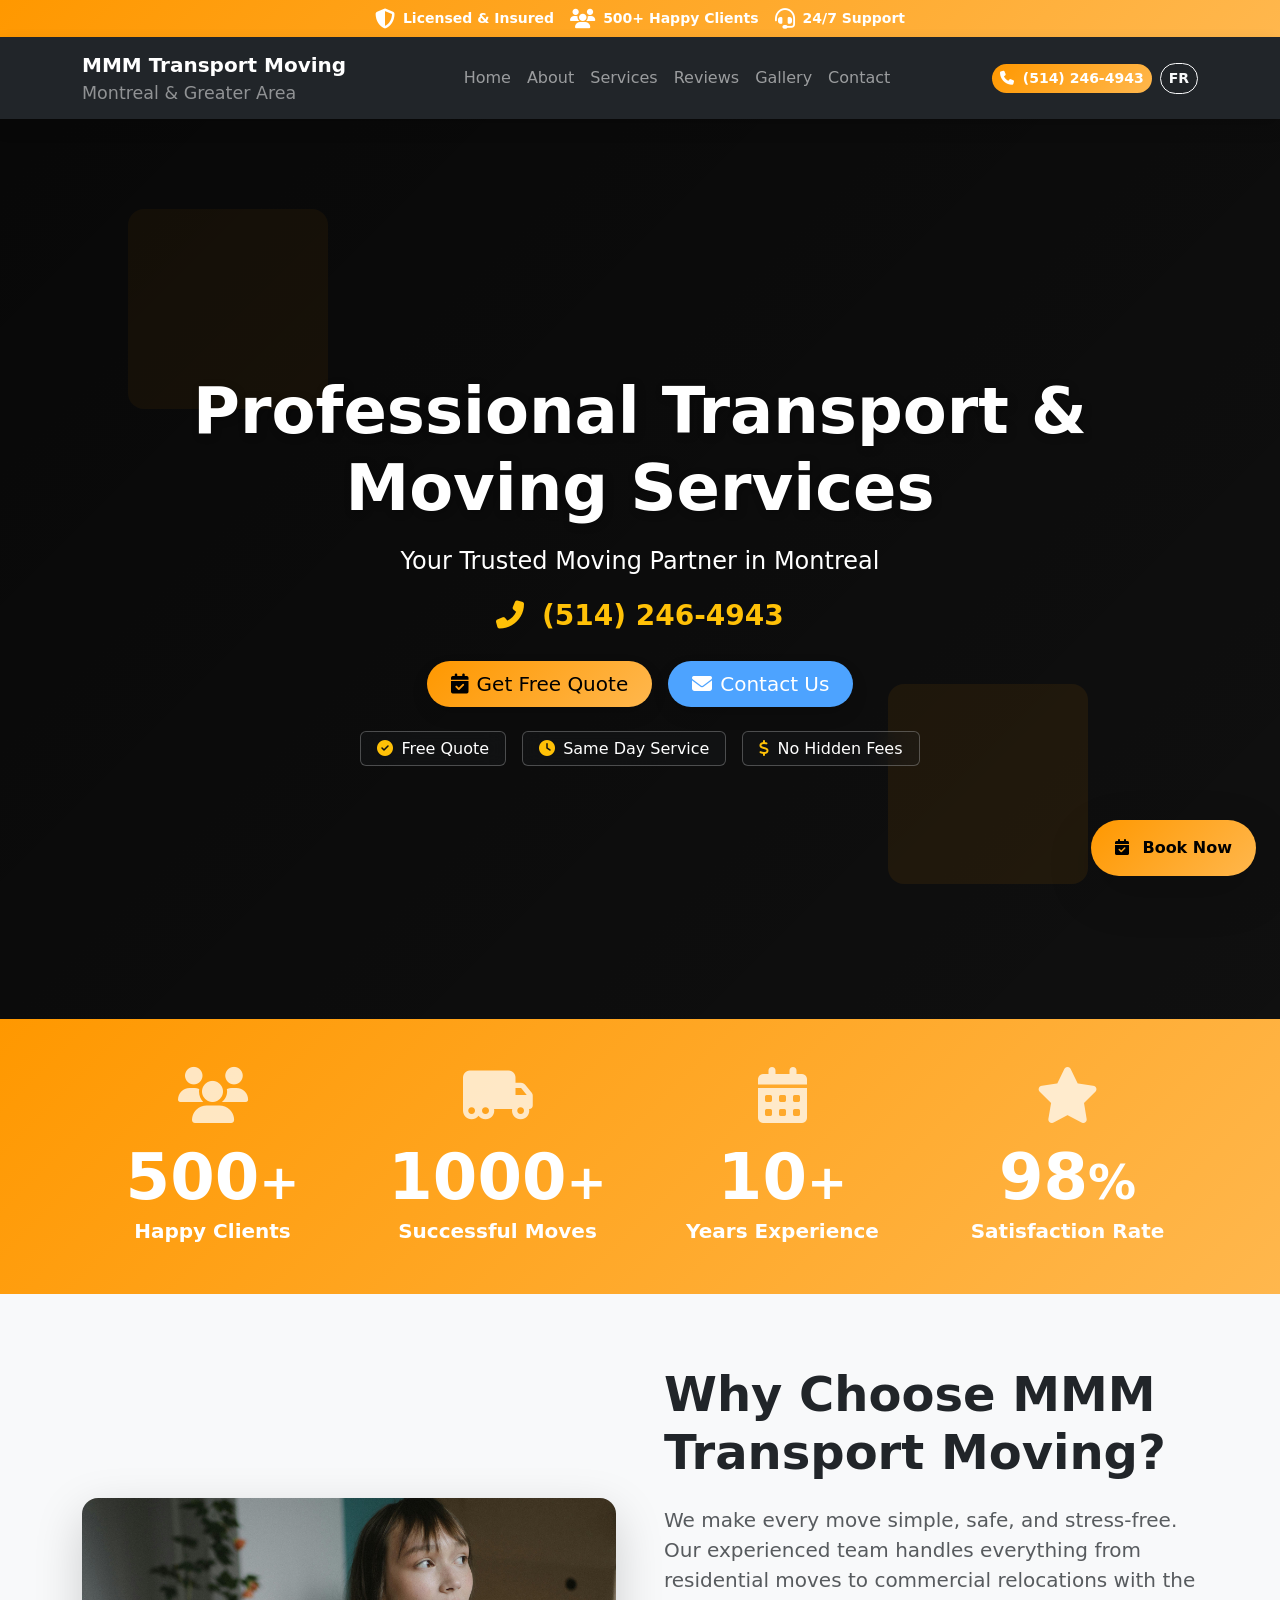
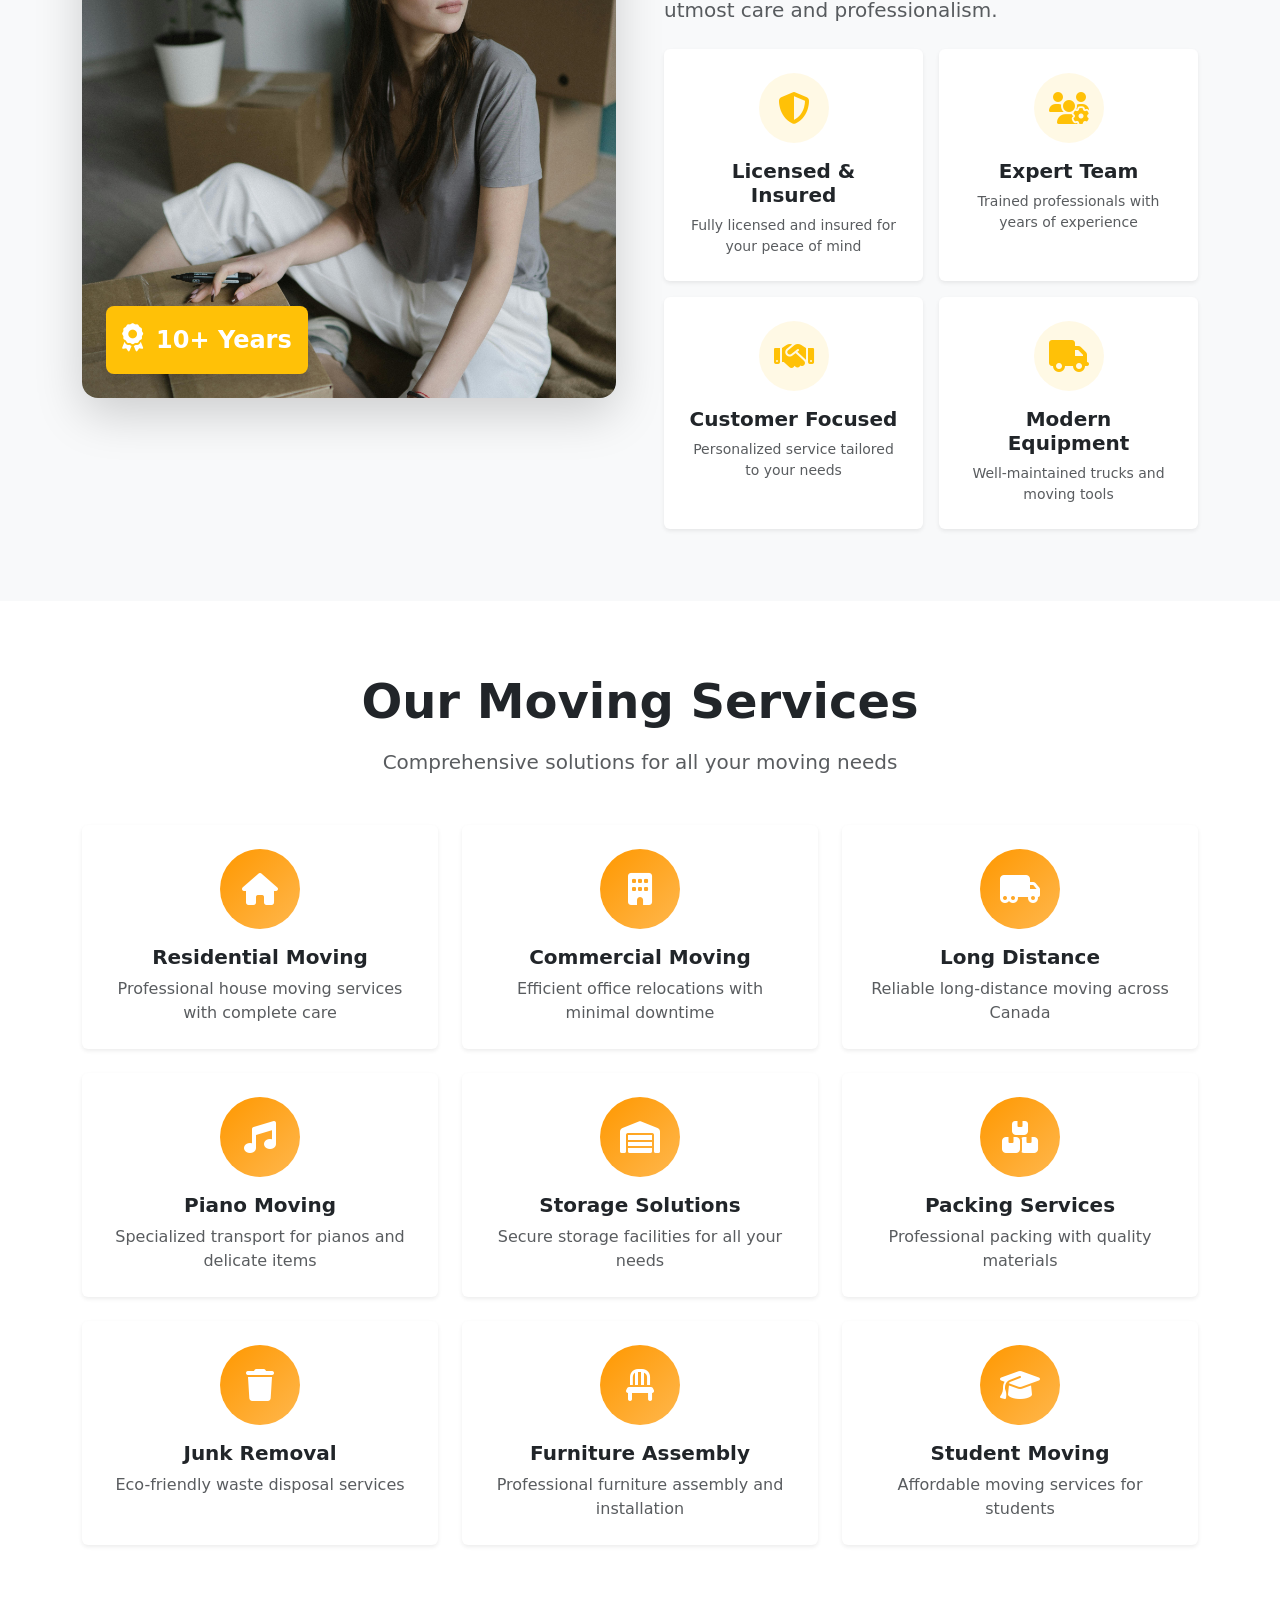
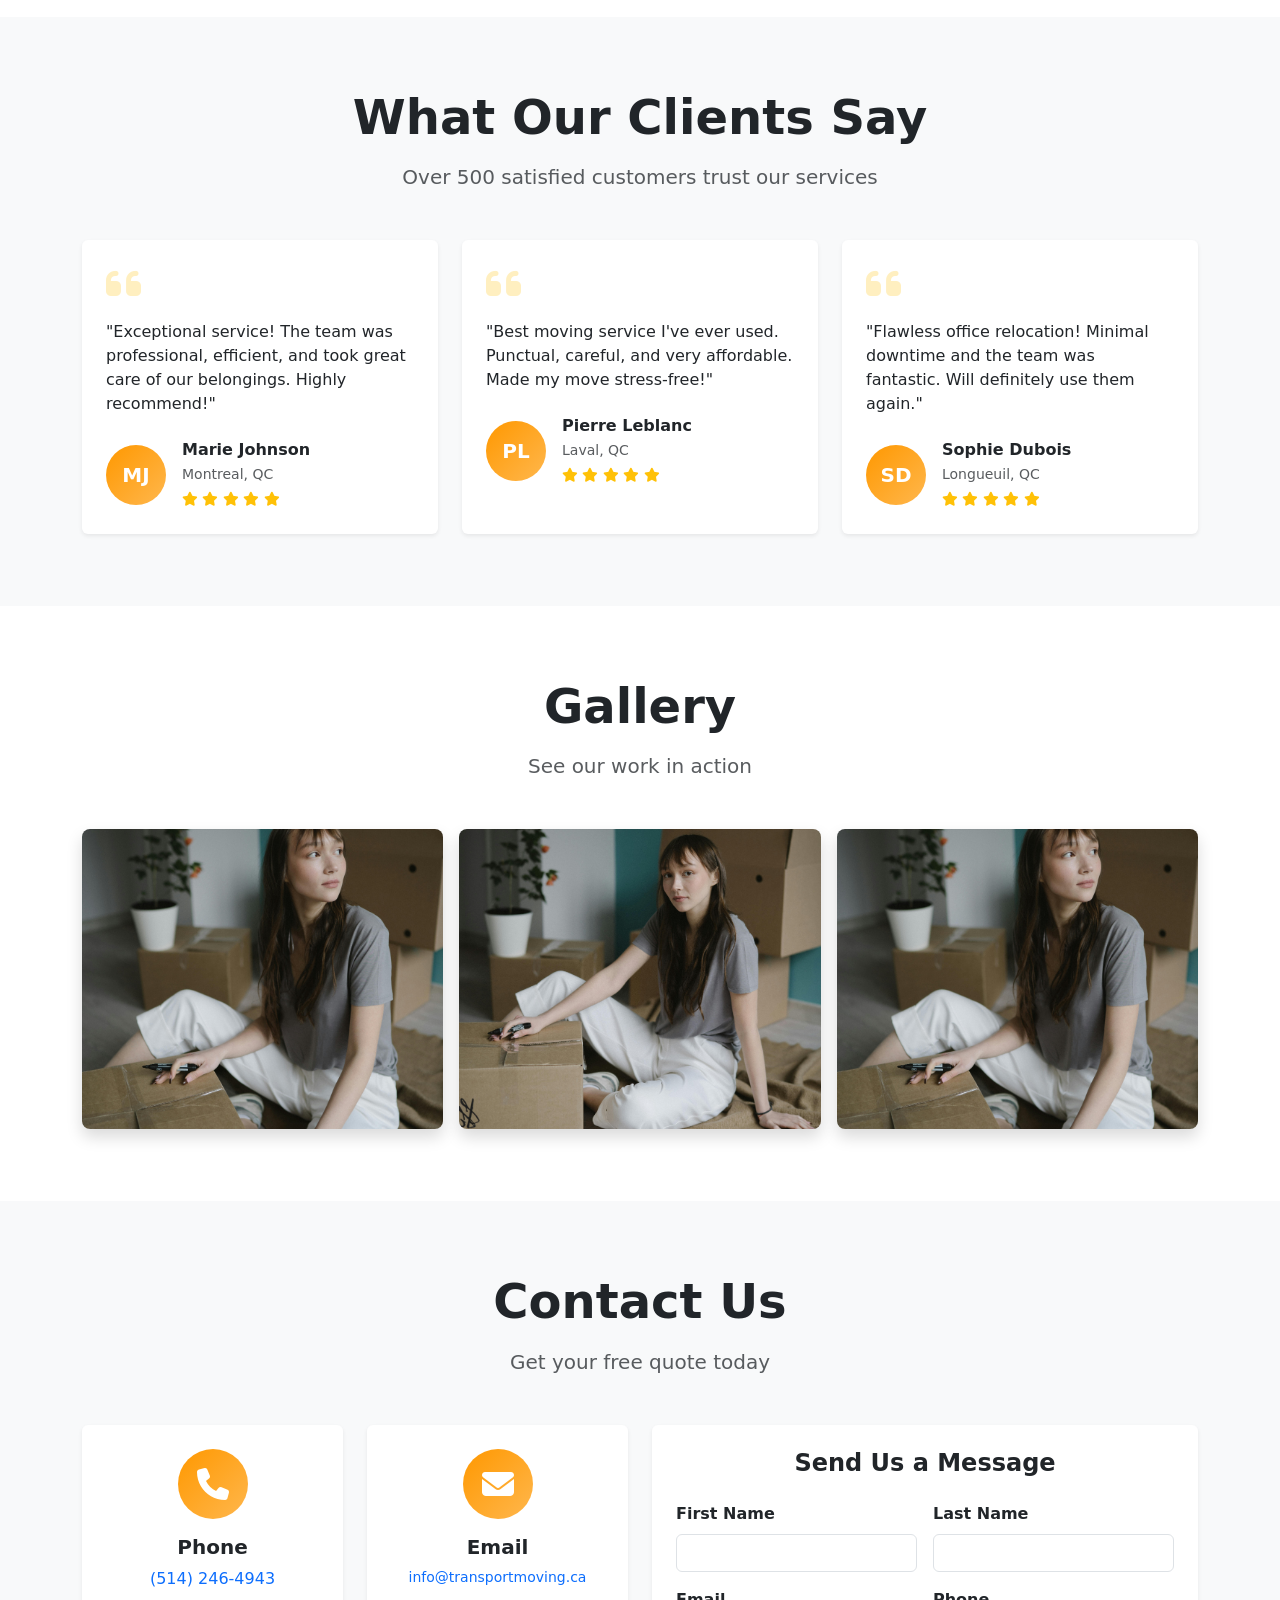
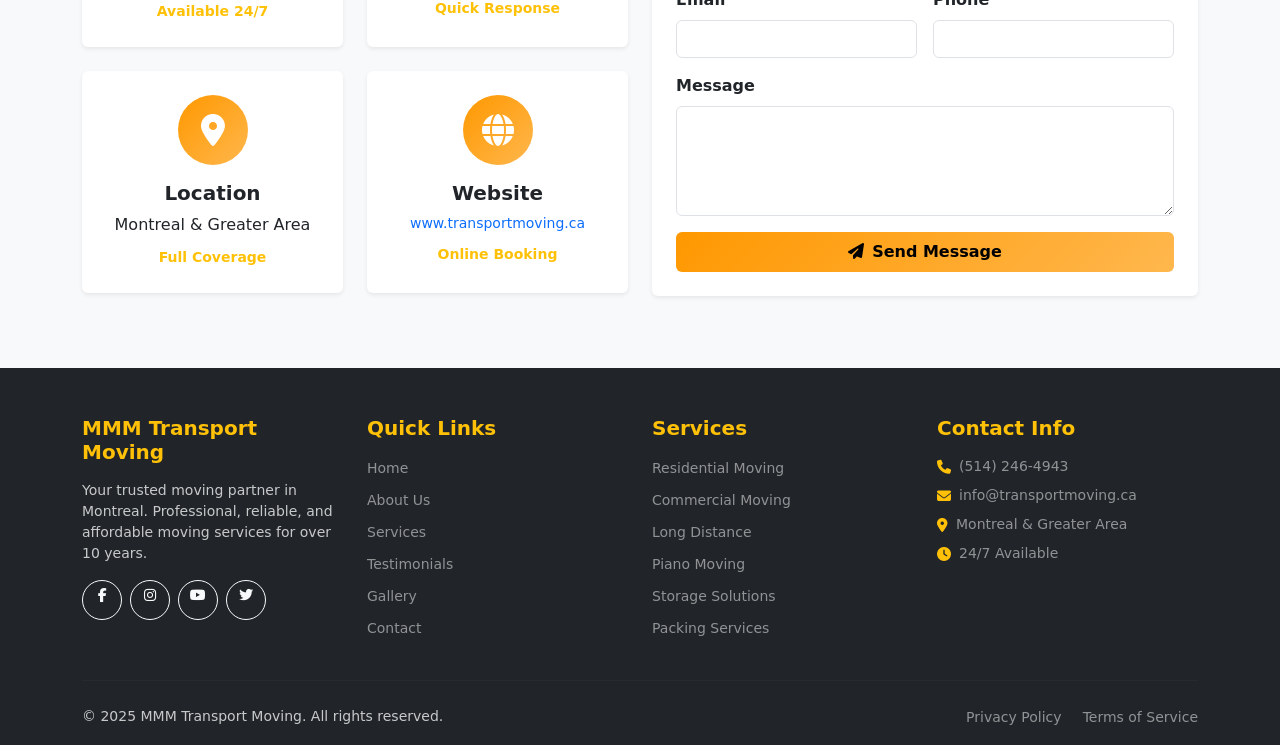
==== index.html @ f991bf3a "1st commit" ====
<!DOCTYPE html>
<html lang="en">
<head>
  <meta charset="UTF-8">
  <meta name="viewport" content="width=device-width, initial-scale=1.0">
  <meta name="description" content="MMM Transport Moving - Professional moving and transport services in Montreal. Get a free quote today! Licensed, insured, and trusted by 500+ clients.">
  <meta name="keywords" content="moving services, Montreal movers, residential moving, commercial moving, professional movers">
  <title>MMM Transport Moving | Professional Moving Services Montreal | (514) 246-4943</title>

  <!-- Bootstrap 5 CSS -->
  <link href="https://cdn.jsdelivr.net/npm/bootstrap@5.3.2/dist/css/bootstrap.min.css" rel="stylesheet" integrity="sha384-T3c6CoIi6uLrA9TneNEoa7RxnatzjcDSCmG1MXxSR1GAsXEV/Dwwykc2MPK8M2HN" crossorigin="anonymous">
  
  <!-- Font Awesome -->
  <link rel="stylesheet" href="https://cdnjs.cloudflare.com/ajax/libs/font-awesome/6.5.0/css/all.min.css" crossorigin="anonymous">
  
  <!-- Custom CSS -->
  <link rel="stylesheet" href="style.css">
</head>

<body>
  <!-- Skip to main content -->
  <a href="#main-content" class="visually-hidden-focusable btn btn-primary position-absolute top-0 start-0 m-2 z-3">Skip to main content</a>

  <!-- Scroll Progress Bar -->
  <div class="scroll-progress position-fixed top-0 start-0 w-100" style="height: 4px; z-index: 9999;" aria-hidden="true">
    <div class="scroll-progress-bar h-100 bg-gradient" style="width: 0%; transition: width 0.1s ease;"></div>
  </div>

  <!-- Trust Bar -->
  <div class="trust-bar bg-gradient text-white py-2">
    <div class="container">
      <div class="row g-3 justify-content-center align-items-center text-center">
        <div class="col-auto">
          <div class="d-flex align-items-center gap-2">
            <i class="fas fa-shield-alt fs-5"></i>
            <span class="fw-semibold small">Licensed & Insured</span>
          </div>
        </div>
        <div class="col-auto">
          <div class="d-flex align-items-center gap-2">
            <i class="fas fa-users fs-5"></i>
            <span class="fw-semibold small">500+ Happy Clients</span>
          </div>
        </div>
        <div class="col-auto">
          <div class="d-flex align-items-center gap-2">
            <i class="fas fa-headset fs-5"></i>
            <span class="fw-semibold small">24/7 Support</span>
          </div>
        </div>
      </div>
    </div>
  </div>

  <!-- Navigation -->
  <nav class="navbar navbar-expand-lg navbar-dark bg-dark sticky-top shadow" id="mainNav">
    <div class="container">
      <a class="navbar-brand d-flex flex-column" href="#home">
        <span class="fw-bold fs-5">MMM Transport Moving</span>
        <small class="text-white-50">Montreal & Greater Area</small>
      </a>

      <button class="navbar-toggler border-0" type="button" data-bs-toggle="collapse" data-bs-target="#navbarNav" aria-controls="navbarNav" aria-expanded="false" aria-label="Toggle navigation">
        <span class="navbar-toggler-icon"></span>
      </button>

      <div class="collapse navbar-collapse" id="navbarNav">
        <ul class="navbar-nav mx-auto mb-2 mb-lg-0">
          <li class="nav-item">
            <a class="nav-link active" href="#home">Home</a>
          </li>
          <li class="nav-item">
            <a class="nav-link" href="#about">About</a>
          </li>
          <li class="nav-item">
            <a class="nav-link" href="#services">Services</a>
          </li>
          <li class="nav-item">
            <a class="nav-link" href="#testimonials">Reviews</a>
          </li>
          <li class="nav-item">
            <a class="nav-link" href="#gallery">Gallery</a>
          </li>
          <li class="nav-item">
            <a class="nav-link" href="#contact">Contact</a>
          </li>
        </ul>

        <div class="d-flex gap-2 align-items-center flex-wrap">
          <a href="tel:5142464943" class="btn btn-warning btn-sm rounded-pill text-white fw-bold">
            <i class="fas fa-phone"></i>
            <span class="d-none d-lg-inline ms-1">(514) 246-4943</span>
          </a>
          <a href="fr.html" class="btn btn-outline-light btn-sm rounded-pill fw-bold">FR</a>
        </div>
      </div>
    </div>
  </nav>

  <!-- Main Content -->
  <main id="main-content">
    
    <!-- Hero Section -->
    <section id="home" class="hero-section position-relative overflow-hidden">
      <div class="hero-background position-absolute top-0 start-0 w-100 h-100">
        <div class="hero-boxes position-absolute w-100 h-100"></div>
        <div class="hero-gradient position-absolute w-100 h-100"></div>
      </div>

      <div class="container position-relative" style="z-index: 10;">
        <div class="row min-vh-100 align-items-center py-5">
          <div class="col-12 text-center text-white">
            <h1 class="display-3 fw-bold mb-3 text-shadow">Professional Transport & Moving Services</h1>
            <p class="lead fs-4 mb-3">Your Trusted Moving Partner in Montreal</p>
            <p class="hero-phone fs-3 fw-bold text-warning mb-4">
              <i class="fas fa-phone-alt me-2"></i>
              <a href="tel:5142464943" class="text-warning text-decoration-none">(514) 246-4943</a>
            </p>

            <div class="d-flex gap-3 justify-content-center flex-wrap mb-4">
              <button class="btn btn-warning btn-lg rounded-pill px-4 shadow" data-bs-toggle="modal" data-bs-target="#bookingModal">
                <i class="fas fa-calendar-check me-2"></i>Get Free Quote
              </button>
              <a href="#contact" class="btn btn-primary btn-lg rounded-pill px-4 shadow">
                <i class="fas fa-envelope me-2"></i>Contact Us
              </a>
            </div>

            <div class="d-flex gap-3 justify-content-center flex-wrap">
              <div class="badge bg-dark bg-opacity-25 backdrop-blur px-3 py-2 fs-6 fw-normal border border-white border-opacity-25">
                <i class="fas fa-check-circle text-warning me-2"></i>Free Quote
              </div>
              <div class="badge bg-dark bg-opacity-25 backdrop-blur px-3 py-2 fs-6 fw-normal border border-white border-opacity-25">
                <i class="fas fa-clock text-warning me-2"></i>Same Day Service
              </div>
              <div class="badge bg-dark bg-opacity-25 backdrop-blur px-3 py-2 fs-6 fw-normal border border-white border-opacity-25">
                <i class="fas fa-dollar-sign text-warning me-2"></i>No Hidden Fees
              </div>
            </div>
          </div>
        </div>
      </div>
    </section>

    <!-- Stats Section -->
    <section class="stats-section bg-gradient text-white py-5">
      <div class="container">
        <div class="row g-4 text-center">
          <div class="col-6 col-md-3">
            <div class="stat-item">
              <i class="fas fa-users display-4 mb-3 opacity-75"></i>
              <div class="d-flex justify-content-center align-items-baseline">
                <span class="stat-number display-3 fw-bold" data-target="500">0</span>
                <span class="display-5 fw-bold">+</span>
              </div>
              <p class="fs-5 fw-semibold mb-0">Happy Clients</p>
            </div>
          </div>
          <div class="col-6 col-md-3">
            <div class="stat-item">
              <i class="fas fa-truck-moving display-4 mb-3 opacity-75"></i>
              <div class="d-flex justify-content-center align-items-baseline">
                <span class="stat-number display-3 fw-bold" data-target="1000">0</span>
                <span class="display-5 fw-bold">+</span>
              </div>
              <p class="fs-5 fw-semibold mb-0">Successful Moves</p>
            </div>
          </div>
          <div class="col-6 col-md-3">
            <div class="stat-item">
              <i class="fas fa-calendar-alt display-4 mb-3 opacity-75"></i>
              <div class="d-flex justify-content-center align-items-baseline">
                <span class="stat-number display-3 fw-bold" data-target="10">0</span>
                <span class="display-5 fw-bold">+</span>
              </div>
              <p class="fs-5 fw-semibold mb-0">Years Experience</p>
            </div>
          </div>
          <div class="col-6 col-md-3">
            <div class="stat-item">
              <i class="fas fa-star display-4 mb-3 opacity-75"></i>
              <div class="d-flex justify-content-center align-items-baseline">
                <span class="stat-number display-3 fw-bold" data-target="98">0</span>
                <span class="display-5 fw-bold">%</span>
              </div>
              <p class="fs-5 fw-semibold mb-0">Satisfaction Rate</p>
            </div>
          </div>
        </div>
      </div>
    </section>

    <!-- About Section -->
    <section id="about" class="py-5 bg-light">
      <div class="container py-4">
        <div class="row g-5 align-items-center">
          <div class="col-lg-6">
            <div class="position-relative">
              <img src="pexels-anastasia-shuraeva-7647397.jpg" alt="Professional moving team" class="img-fluid rounded-4 shadow-lg" style="max-height: 500px; width: 100%; object-fit: cover;">
              <div class="position-absolute bottom-0 start-0 m-4 bg-warning text-white p-3 rounded-3 shadow">
                <i class="fas fa-award fs-3 me-2"></i>
                <span class="fs-4 fw-bold">10+ Years</span>
              </div>
            </div>
          </div>

          <div class="col-lg-6">
            <h2 class="display-5 fw-bold mb-4">Why Choose MMM Transport Moving?</h2>
            <p class="lead text-muted mb-4">We make every move simple, safe, and stress-free. Our experienced team handles everything from residential moves to commercial relocations with the utmost care and professionalism.</p>

            <div class="row g-3">
              <div class="col-md-6">
                <div class="card border-0 shadow-sm h-100 hover-lift">
                  <div class="card-body text-center p-4">
                    <div class="rounded-circle bg-warning bg-opacity-10 d-inline-flex align-items-center justify-content-center mb-3" style="width: 70px; height: 70px;">
                      <i class="fas fa-shield-alt fs-2 text-warning"></i>
                    </div>
                    <h5 class="card-title fw-bold">Licensed & Insured</h5>
                    <p class="card-text text-muted small">Fully licensed and insured for your peace of mind</p>
                  </div>
                </div>
              </div>
              <div class="col-md-6">
                <div class="card border-0 shadow-sm h-100 hover-lift">
                  <div class="card-body text-center p-4">
                    <div class="rounded-circle bg-warning bg-opacity-10 d-inline-flex align-items-center justify-content-center mb-3" style="width: 70px; height: 70px;">
                      <i class="fas fa-users-cog fs-2 text-warning"></i>
                    </div>
                    <h5 class="card-title fw-bold">Expert Team</h5>
                    <p class="card-text text-muted small">Trained professionals with years of experience</p>
                  </div>
                </div>
              </div>
              <div class="col-md-6">
                <div class="card border-0 shadow-sm h-100 hover-lift">
                  <div class="card-body text-center p-4">
                    <div class="rounded-circle bg-warning bg-opacity-10 d-inline-flex align-items-center justify-content-center mb-3" style="width: 70px; height: 70px;">
                      <i class="fas fa-handshake fs-2 text-warning"></i>
                    </div>
                    <h5 class="card-title fw-bold">Customer Focused</h5>
                    <p class="card-text text-muted small">Personalized service tailored to your needs</p>
                  </div>
                </div>
              </div>
              <div class="col-md-6">
                <div class="card border-0 shadow-sm h-100 hover-lift">
                  <div class="card-body text-center p-4">
                    <div class="rounded-circle bg-warning bg-opacity-10 d-inline-flex align-items-center justify-content-center mb-3" style="width: 70px; height: 70px;">
                      <i class="fas fa-truck fs-2 text-warning"></i>
                    </div>
                    <h5 class="card-title fw-bold">Modern Equipment</h5>
                    <p class="card-text text-muted small">Well-maintained trucks and moving tools</p>
                  </div>
                </div>
              </div>
            </div>
          </div>
        </div>
      </div>
    </section>

    <!-- Services Section -->
    <section id="services" class="py-5">
      <div class="container py-4">
        <div class="text-center mb-5">
          <h2 class="display-5 fw-bold mb-3">Our Moving Services</h2>
          <p class="lead text-muted">Comprehensive solutions for all your moving needs</p>
        </div>

        <div class="row g-4">
          <div class="col-md-6 col-lg-4">
            <div class="card border-0 shadow-sm h-100 hover-lift">
              <div class="card-body text-center p-4">
                <div class="rounded-circle bg-gradient d-inline-flex align-items-center justify-content-center mb-3" style="width: 80px; height: 80px;">
                  <i class="fas fa-home fs-2 text-white"></i>
                </div>
                <h5 class="card-title fw-bold">Residential Moving</h5>
                <p class="card-text text-muted">Professional house moving services with complete care</p>
              </div>
            </div>
          </div>

          <div class="col-md-6 col-lg-4">
            <div class="card border-0 shadow-sm h-100 hover-lift">
              <div class="card-body text-center p-4">
                <div class="rounded-circle bg-gradient d-inline-flex align-items-center justify-content-center mb-3" style="width: 80px; height: 80px;">
                  <i class="fas fa-building fs-2 text-white"></i>
                </div>
                <h5 class="card-title fw-bold">Commercial Moving</h5>
                <p class="card-text text-muted">Efficient office relocations with minimal downtime</p>
              </div>
            </div>
          </div>

          <div class="col-md-6 col-lg-4">
            <div class="card border-0 shadow-sm h-100 hover-lift">
              <div class="card-body text-center p-4">
                <div class="rounded-circle bg-gradient d-inline-flex align-items-center justify-content-center mb-3" style="width: 80px; height: 80px;">
                  <i class="fas fa-truck-moving fs-2 text-white"></i>
                </div>
                <h5 class="card-title fw-bold">Long Distance</h5>
                <p class="card-text text-muted">Reliable long-distance moving across Canada</p>
              </div>
            </div>
          </div>

          <div class="col-md-6 col-lg-4">
            <div class="card border-0 shadow-sm h-100 hover-lift">
              <div class="card-body text-center p-4">
                <div class="rounded-circle bg-gradient d-inline-flex align-items-center justify-content-center mb-3" style="width: 80px; height: 80px;">
                  <i class="fas fa-music fs-2 text-white"></i>
                </div>
                <h5 class="card-title fw-bold">Piano Moving</h5>
                <p class="card-text text-muted">Specialized transport for pianos and delicate items</p>
              </div>
            </div>
          </div>

          <div class="col-md-6 col-lg-4">
            <div class="card border-0 shadow-sm h-100 hover-lift">
              <div class="card-body text-center p-4">
                <div class="rounded-circle bg-gradient d-inline-flex align-items-center justify-content-center mb-3" style="width: 80px; height: 80px;">
                  <i class="fas fa-warehouse fs-2 text-white"></i>
                </div>
                <h5 class="card-title fw-bold">Storage Solutions</h5>
                <p class="card-text text-muted">Secure storage facilities for all your needs</p>
              </div>
            </div>
          </div>

          <div class="col-md-6 col-lg-4">
            <div class="card border-0 shadow-sm h-100 hover-lift">
              <div class="card-body text-center p-4">
                <div class="rounded-circle bg-gradient d-inline-flex align-items-center justify-content-center mb-3" style="width: 80px; height: 80px;">
                  <i class="fas fa-boxes fs-2 text-white"></i>
                </div>
                <h5 class="card-title fw-bold">Packing Services</h5>
                <p class="card-text text-muted">Professional packing with quality materials</p>
              </div>
            </div>
          </div>

          <div class="col-md-6 col-lg-4">
            <div class="card border-0 shadow-sm h-100 hover-lift">
              <div class="card-body text-center p-4">
                <div class="rounded-circle bg-gradient d-inline-flex align-items-center justify-content-center mb-3" style="width: 80px; height: 80px;">
                  <i class="fas fa-trash fs-2 text-white"></i>
                </div>
                <h5 class="card-title fw-bold">Junk Removal</h5>
                <p class="card-text text-muted">Eco-friendly waste disposal services</p>
              </div>
            </div>
          </div>

          <div class="col-md-6 col-lg-4">
            <div class="card border-0 shadow-sm h-100 hover-lift">
              <div class="card-body text-center p-4">
                <div class="rounded-circle bg-gradient d-inline-flex align-items-center justify-content-center mb-3" style="width: 80px; height: 80px;">
                  <i class="fas fa-chair fs-2 text-white"></i>
                </div>
                <h5 class="card-title fw-bold">Furniture Assembly</h5>
                <p class="card-text text-muted">Professional furniture assembly and installation</p>
              </div>
            </div>
          </div>

          <div class="col-md-6 col-lg-4">
            <div class="card border-0 shadow-sm h-100 hover-lift">
              <div class="card-body text-center p-4">
                <div class="rounded-circle bg-gradient d-inline-flex align-items-center justify-content-center mb-3" style="width: 80px; height: 80px;">
                  <i class="fas fa-graduation-cap fs-2 text-white"></i>
                </div>
                <h5 class="card-title fw-bold">Student Moving</h5>
                <p class="card-text text-muted">Affordable moving services for students</p>
              </div>
            </div>
          </div>
        </div>
      </div>
    </section>

    <!-- Testimonials Section -->
    <section id="testimonials" class="py-5 bg-light">
      <div class="container py-4">
        <div class="text-center mb-5">
          <h2 class="display-5 fw-bold mb-3">What Our Clients Say</h2>
          <p class="lead text-muted">Over 500 satisfied customers trust our services</p>
        </div>

        <div class="row g-4">
          <div class="col-lg-4">
            <div class="card border-0 shadow-sm h-100">
              <div class="card-body p-4">
                <i class="fas fa-quote-left text-warning display-6 opacity-25 mb-3"></i>
                <p class="card-text mb-4">"Exceptional service! The team was professional, efficient, and took great care of our belongings. Highly recommend!"</p>
                <div class="d-flex align-items-center">
                  <div class="rounded-circle bg-gradient text-white d-flex align-items-center justify-content-center me-3" style="width: 60px; height: 60px;">
                    <span class="fw-bold fs-5">MJ</span>
                  </div>
                  <div>
                    <h6 class="mb-1 fw-bold">Marie Johnson</h6>
                    <p class="mb-1 small text-muted">Montreal, QC</p>
                    <div class="text-warning small">
                      <i class="fas fa-star"></i>
                      <i class="fas fa-star"></i>
                      <i class="fas fa-star"></i>
                      <i class="fas fa-star"></i>
                      <i class="fas fa-star"></i>
                    </div>
                  </div>
                </div>
              </div>
            </div>
          </div>

          <div class="col-lg-4">
            <div class="card border-0 shadow-sm h-100">
              <div class="card-body p-4">
                <i class="fas fa-quote-left text-warning display-6 opacity-25 mb-3"></i>
                <p class="card-text mb-4">"Best moving service I've ever used. Punctual, careful, and very affordable. Made my move stress-free!"</p>
                <div class="d-flex align-items-center">
                  <div class="rounded-circle bg-gradient text-white d-flex align-items-center justify-content-center me-3" style="width: 60px; height: 60px;">
                    <span class="fw-bold fs-5">PL</span>
                  </div>
                  <div>
                    <h6 class="mb-1 fw-bold">Pierre Leblanc</h6>
                    <p class="mb-1 small text-muted">Laval, QC</p>
                    <div class="text-warning small">
                      <i class="fas fa-star"></i>
                      <i class="fas fa-star"></i>
                      <i class="fas fa-star"></i>
                      <i class="fas fa-star"></i>
                      <i class="fas fa-star"></i>
                    </div>
                  </div>
                </div>
              </div>
            </div>
          </div>

          <div class="col-lg-4">
            <div class="card border-0 shadow-sm h-100">
              <div class="card-body p-4">
                <i class="fas fa-quote-left text-warning display-6 opacity-25 mb-3"></i>
                <p class="card-text mb-4">"Flawless office relocation! Minimal downtime and the team was fantastic. Will definitely use them again."</p>
                <div class="d-flex align-items-center">
                  <div class="rounded-circle bg-gradient text-white d-flex align-items-center justify-content-center me-3" style="width: 60px; height: 60px;">
                    <span class="fw-bold fs-5">SD</span>
                  </div>
                  <div>
                    <h6 class="mb-1 fw-bold">Sophie Dubois</h6>
                    <p class="mb-1 small text-muted">Longueuil, QC</p>
                    <div class="text-warning small">
                      <i class="fas fa-star"></i>
                      <i class="fas fa-star"></i>
                      <i class="fas fa-star"></i>
                      <i class="fas fa-star"></i>
                      <i class="fas fa-star"></i>
                    </div>
                  </div>
                </div>
              </div>
            </div>
          </div>
        </div>
      </div>
    </section>

    <!-- Gallery Section -->
    <section id="gallery" class="py-5">
      <div class="container py-4">
        <div class="text-center mb-5">
          <h2 class="display-5 fw-bold mb-3">Gallery</h2>
          <p class="lead text-muted">See our work in action</p>
        </div>

        <div class="row g-3">
          <div class="col-md-6 col-lg-4">
            <div class="gallery-item position-relative overflow-hidden rounded-3 shadow" style="cursor: pointer;">
              <img src="pexels-anastasia-shuraeva-7647397.jpg" alt="Professional moving service" class="img-fluid w-100" style="height: 300px; object-fit: cover;" loading="lazy">
              <div class="gallery-overlay position-absolute top-0 start-0 w-100 h-100 bg-dark bg-opacity-75 d-flex align-items-center justify-content-center opacity-0">
                <i class="fas fa-search-plus text-white display-4"></i>
              </div>
            </div>
          </div>
          <div class="col-md-6 col-lg-4">
            <div class="gallery-item position-relative overflow-hidden rounded-3 shadow" style="cursor: pointer;">
              <img src="pexels-anastasia-shuraeva-7647762.jpg" alt="Secure transport" class="img-fluid w-100" style="height: 300px; object-fit: cover;" loading="lazy">
              <div class="gallery-overlay position-absolute top-0 start-0 w-100 h-100 bg-dark bg-opacity-75 d-flex align-items-center justify-content-center opacity-0">
                <i class="fas fa-search-plus text-white display-4"></i>
              </div>
            </div>
          </div>
          <div class="col-md-6 col-lg-4">
            <div class="gallery-item position-relative overflow-hidden rounded-3 shadow" style="cursor: pointer;">
              <img src="pexels-anastasia-shuraeva-7647397.jpg" alt="Expert movers" class="img-fluid w-100" style="height: 300px; object-fit: cover;" loading="lazy">
              <div class="gallery-overlay position-absolute top-0 start-0 w-100 h-100 bg-dark bg-opacity-75 d-flex align-items-center justify-content-center opacity-0">
                <i class="fas fa-search-plus text-white display-4"></i>
              </div>
            </div>
          </div>
        </div>
      </div>
    </section>

    <!-- Contact Section -->
    <section id="contact" class="py-5 bg-light">
      <div class="container py-4">
        <div class="text-center mb-5">
          <h2 class="display-5 fw-bold mb-3">Contact Us</h2>
          <p class="lead text-muted">Get your free quote today</p>
        </div>

        <div class="row g-4">
          <div class="col-lg-6">
            <div class="row g-4">
              <div class="col-sm-6">
                <div class="card border-0 shadow-sm text-center h-100 hover-lift">
                  <div class="card-body p-4">
                    <div class="rounded-circle bg-gradient d-inline-flex align-items-center justify-content-center mb-3" style="width: 70px; height: 70px;">
                      <i class="fas fa-phone fs-2 text-white"></i>
                    </div>
                    <h5 class="fw-bold mb-2">Phone</h5>
                    <p class="mb-2"><a href="tel:5142464943" class="text-decoration-none">(514) 246-4943</a></p>
                    <small class="text-warning fw-semibold">Available 24/7</small>
                  </div>
                </div>
              </div>

              <div class="col-sm-6">
                <div class="card border-0 shadow-sm text-center h-100 hover-lift">
                  <div class="card-body p-4">
                    <div class="rounded-circle bg-gradient d-inline-flex align-items-center justify-content-center mb-3" style="width: 70px; height: 70px;">
                      <i class="fas fa-envelope fs-2 text-white"></i>
                    </div>
                    <h5 class="fw-bold mb-2">Email</h5>
                    <p class="mb-2 small"><a href="mailto:info@transportmoving.ca" class="text-decoration-none">info@transportmoving.ca</a></p>
                    <small class="text-warning fw-semibold">Quick Response</small>
                  </div>
                </div>
              </div>

              <div class="col-sm-6">
                <div class="card border-0 shadow-sm text-center h-100 hover-lift">
                  <div class="card-body p-4">
                    <div class="rounded-circle bg-gradient d-inline-flex align-items-center justify-content-center mb-3" style="width: 70px; height: 70px;">
                      <i class="fas fa-map-marker-alt fs-2 text-white"></i>
                    </div>
                    <h5 class="fw-bold mb-2">Location</h5>
                    <p class="mb-2">Montreal & Greater Area</p>
                    <small class="text-warning fw-semibold">Full Coverage</small>
                  </div>
                </div>
              </div>

              <div class="col-sm-6">
                <div class="card border-0 shadow-sm text-center h-100 hover-lift">
                  <div class="card-body p-4">
                    <div class="rounded-circle bg-gradient d-inline-flex align-items-center justify-content-center mb-3" style="width: 70px; height: 70px;">
                      <i class="fas fa-globe fs-2 text-white"></i>
                    </div>
                    <h5 class="fw-bold mb-2">Website</h5>
                    <p class="mb-2 small"><a href="http://www.transportmoving.ca" target="_blank" class="text-decoration-none">www.transportmoving.ca</a></p>
                    <small class="text-warning fw-semibold">Online Booking</small>
                  </div>
                </div>
              </div>
            </div>
          </div>

          <div class="col-lg-6">
            <div class="card border-0 shadow-sm">
              <div class="card-body p-4">
                <h3 class="h4 fw-bold mb-4 text-center">Send Us a Message</h3>
                <form id="contactForm" action="booking.php" method="post">
                  <div class="row g-3">
                    <div class="col-md-6">
                      <label for="contact-name" class="form-label fw-semibold">First Name</label>
                      <input type="text" class="form-control" id="contact-name" name="name" required>
                    </div>
                    <div class="col-md-6">
                      <label for="contact-surname" class="form-label fw-semibold">Last Name</label>
                      <input type="text" class="form-control" id="contact-surname" name="surname" required>
                    </div>
                    <div class="col-md-6">
                      <label for="contact-email" class="form-label fw-semibold">Email</label>
                      <input type="email" class="form-control" id="contact-email" name="email" required>
                    </div>
                    <div class="col-md-6">
                      <label for="contact-phone" class="form-label fw-semibold">Phone</label>
                      <input type="tel" class="form-control" id="contact-phone" name="phone" required>
                    </div>
                    <div class="col-12">
                      <label for="contact-message" class="form-label fw-semibold">Message</label>
                      <textarea class="form-control" id="contact-message" name="message" rows="4" required></textarea>
                    </div>
                    <div class="col-12">
                      <input type="hidden" name="language" value="en">
                      <input type="hidden" name="loading" value="N/A">
                      <input type="hidden" name="unloading" value="N/A">
                      <input type="hidden" name="date" value="">
                      <button type="submit" class="btn btn-warning w-100 py-2 fw-semibold">
                        <i class="fas fa-paper-plane me-2"></i>Send Message
                      </button>
                    </div>
                  </div>
                </form>
              </div>
            </div>
          </div>
        </div>
      </div>
    </section>

  </main>

  <!-- Footer -->
  <footer class="bg-dark text-white pt-5 pb-3">
    <div class="container">
      <div class="row g-4">
        <div class="col-lg-3 col-md-6">
          <h5 class="text-warning fw-bold mb-3">MMM Transport Moving</h5>
          <p class="small opacity-75">Your trusted moving partner in Montreal. Professional, reliable, and affordable moving services for over 10 years.</p>
          <div class="d-flex gap-2 mt-3">
            <a href="#" class="btn btn-sm btn-outline-light rounded-circle" style="width: 40px; height: 40px;" aria-label="Facebook">
              <i class="fab fa-facebook-f"></i>
            </a>
            <a href="https://www.instagram.com/" class="btn btn-sm btn-outline-light rounded-circle" style="width: 40px; height: 40px;" aria-label="Instagram" target="_blank">
              <i class="fab fa-instagram"></i>
            </a>
            <a href="#" class="btn btn-sm btn-outline-light rounded-circle" style="width: 40px; height: 40px;" aria-label="YouTube">
              <i class="fab fa-youtube"></i>
            </a>
            <a href="#" class="btn btn-sm btn-outline-light rounded-circle" style="width: 40px; height: 40px;" aria-label="Twitter">
              <i class="fab fa-twitter"></i>
            </a>
          </div>
        </div>

        <div class="col-lg-3 col-md-6">
          <h5 class="text-warning fw-bold mb-3">Quick Links</h5>
          <ul class="list-unstyled">
            <li class="mb-2"><a href="#home" class="text-white-50 text-decoration-none small">Home</a></li>
            <li class="mb-2"><a href="#about" class="text-white-50 text-decoration-none small">About Us</a></li>
            <li class="mb-2"><a href="#services" class="text-white-50 text-decoration-none small">Services</a></li>
            <li class="mb-2"><a href="#testimonials" class="text-white-50 text-decoration-none small">Testimonials</a></li>
            <li class="mb-2"><a href="#gallery" class="text-white-50 text-decoration-none small">Gallery</a></li>
            <li class="mb-2"><a href="#contact" class="text-white-50 text-decoration-none small">Contact</a></li>
          </ul>
        </div>

        <div class="col-lg-3 col-md-6">
          <h5 class="text-warning fw-bold mb-3">Services</h5>
          <ul class="list-unstyled">
            <li class="mb-2"><a href="#services" class="text-white-50 text-decoration-none small">Residential Moving</a></li>
            <li class="mb-2"><a href="#services" class="text-white-50 text-decoration-none small">Commercial Moving</a></li>
            <li class="mb-2"><a href="#services" class="text-white-50 text-decoration-none small">Long Distance</a></li>
            <li class="mb-2"><a href="#services" class="text-white-50 text-decoration-none small">Piano Moving</a></li>
            <li class="mb-2"><a href="#services" class="text-white-50 text-decoration-none small">Storage Solutions</a></li>
            <li class="mb-2"><a href="#services" class="text-white-50 text-decoration-none small">Packing Services</a></li>
          </ul>
        </div>

        <div class="col-lg-3 col-md-6">
          <h5 class="text-warning fw-bold mb-3">Contact Info</h5>
          <ul class="list-unstyled small">
            <li class="mb-2 d-flex align-items-start">
              <i class="fas fa-phone text-warning me-2 mt-1"></i>
              <a href="tel:5142464943" class="text-white-50 text-decoration-none">(514) 246-4943</a>
            </li>
            <li class="mb-2 d-flex align-items-start">
              <i class="fas fa-envelope text-warning me-2 mt-1"></i>
              <a href="mailto:info@transportmoving.ca" class="text-white-50 text-decoration-none">info@transportmoving.ca</a>
            </li>
            <li class="mb-2 d-flex align-items-start">
              <i class="fas fa-map-marker-alt text-warning me-2 mt-1"></i>
              <span class="text-white-50">Montreal & Greater Area</span>
            </li>
            <li class="mb-2 d-flex align-items-start">
              <i class="fas fa-clock text-warning me-2 mt-1"></i>
              <span class="text-white-50">24/7 Available</span>
            </li>
          </ul>
        </div>
      </div>

      <hr class="border-white border-opacity-10 my-4">

      <div class="row align-items-center">
        <div class="col-md-6 text-center text-md-start">
          <p class="mb-0 small opacity-75">&copy; 2025 MMM Transport Moving. All rights reserved.</p>
        </div>
        <div class="col-md-6 text-center text-md-end mt-3 mt-md-0">
          <a href="#" class="text-white-50 text-decoration-none small me-3">Privacy Policy</a>
          <a href="#" class="text-white-50 text-decoration-none small">Terms of Service</a>
        </div>
      </div>
    </div>
  </footer>

  <!-- Floating Book Button -->
  <button class="btn btn-warning rounded-pill shadow-lg position-fixed bottom-0 end-0 m-3 m-md-4 px-4 py-3 fw-bold floating-btn" data-bs-toggle="modal" data-bs-target="#bookingModal" style="z-index: 1030;">
    <i class="fas fa-calendar-check me-2"></i>
    <span>Book Now</span>
  </button>

  <!-- Booking Modal -->
  <div class="modal fade" id="bookingModal" tabindex="-1" aria-labelledby="bookingModalLabel" aria-hidden="true">
    <div class="modal-dialog modal-dialog-centered modal-lg modal-dialog-scrollable">
      <div class="modal-content">
        <div class="modal-header border-0">
          <div>
            <h4 class="modal-title fw-bold" id="bookingModalLabel">Get Your Free Quote</h4>
            <p class="text-muted mb-0 small">Fill out the form and we'll get back to you within 2 hours</p>
          </div>
          <button type="button" class="btn-close" data-bs-dismiss="modal" aria-label="Close"></button>
        </div>
        <div class="modal-body p-4">
          <form action="booking.php" method="post" id="bookingForm">
            <div class="row g-3">
              <div class="col-md-6">
                <label for="name" class="form-label fw-semibold">First Name *</label>
                <input type="text" class="form-control" id="name" name="name" placeholder="John" required>
              </div>
              <div class="col-md-6">
                <label for="surname" class="form-label fw-semibold">Last Name *</label>
                <input type="text" class="form-control" id="surname" name="surname" placeholder="Doe" required>
              </div>
              <div class="col-md-6">
                <label for="phone" class="form-label fw-semibold">Phone Number *</label>
                <input type="tel" class="form-control" id="phone" name="phone" placeholder="(514) 123-4567" required>
              </div>
              <div class="col-md-6">
                <label for="email" class="form-label fw-semibold">Email *</label>
                <input type="email" class="form-control" id="email" name="email" placeholder="john@example.com" required>
              </div>
              <div class="col-12">
                <label for="loading" class="form-label fw-semibold">Pickup Address *</label>
                <input type="text" class="form-control" id="loading" name="loading" placeholder="123 Main St, Montreal, QC" required>
              </div>
              <div class="col-12">
                <label for="unloading" class="form-label fw-semibold">Drop-off Address *</label>
                <input type="text" class="form-control" id="unloading" name="unloading" placeholder="456 Park Ave, Montreal, QC" required>
              </div>
              <div class="col-md-6">
                <label for="date" class="form-label fw-semibold">Moving Date *</label>
                <input type="date" class="form-control" id="date" name="date" required>
              </div>
              <div class="col-md-6">
                <label for="time" class="form-label fw-semibold">Preferred Time</label>
                <select class="form-select" id="time" name="time">
                  <option value="">Select time</option>
                  <option value="morning">Morning (8am - 12pm)</option>
                  <option value="afternoon">Afternoon (12pm - 5pm)</option>
                  <option value="evening">Evening (5pm - 8pm)</option>
                </select>
              </div>
              <div class="col-12">
                <label for="message" class="form-label fw-semibold">Additional Details</label>
                <textarea class="form-control" id="message" name="message" rows="3" placeholder="Tell us about your move (size, special items, etc.)"></textarea>
              </div>
              <input type="hidden" name="language" value="en">
              <div class="col-12">
                <button type="submit" class="btn btn-warning w-100 py-3 fw-bold">
                  <i class="fas fa-paper-plane me-2"></i>Get Free Quote
                </button>
                <p class="text-center text-muted small mt-3 mb-0">* Required fields. We respect your privacy.</p>
              </div>
            </div>
          </form>
        </div>
      </div>
    </div>
  </div>

  <!-- Gallery Lightbox Modal -->
  <div class="modal fade" id="galleryLightbox" tabindex="-1" aria-hidden="true">
    <div class="modal-dialog modal-xl modal-dialog-centered">
      <div class="modal-content bg-dark">
        <div class="modal-body p-0 position-relative">
          <button type="button" class="btn-close btn-close-white position-absolute top-0 end-0 m-3 z-3" data-bs-dismiss="modal" aria-label="Close"></button>
          <button class="btn btn-light position-absolute top-50 start-0 translate-middle-y ms-3 z-3 lightbox-nav-prev" aria-label="Previous">
            <i class="fas fa-chevron-left"></i>
          </button>
          <img class="lightbox-img img-fluid w-100" src="" alt="" style="max-height: 85vh; object-fit: contain;">
          <button class="btn btn-light position-absolute top-50 end-0 translate-middle-y me-3 z-3 lightbox-nav-next" aria-label="Next">
            <i class="fas fa-chevron-right"></i>
          </button>
          <div class="position-absolute bottom-0 start-50 translate-middle-x mb-4 text-white text-center bg-dark bg-opacity-75 px-4 py-2 rounded-pill lightbox-caption"></div>
        </div>
      </div>
    </div>
  </div>

  <!-- Success Toast -->
  <div class="position-fixed top-0 start-50 translate-middle-x p-3" style="z-index: 9999;">
    <div id="successToast" class="toast align-items-center text-white bg-success border-0" role="alert" aria-live="assertive" aria-atomic="true">
      <div class="d-flex">
        <div class="toast-body">
          <i class="fas fa-check-circle me-2"></i>Your request has been sent successfully!
        </div>
        <button type="button" class="btn-close btn-close-white me-2 m-auto" data-bs-dismiss="toast" aria-label="Close"></button>
      </div>
    </div>
  </div>

  <!-- Bootstrap 5 JS Bundle -->
  <script src="https://cdn.jsdelivr.net/npm/bootstrap@5.3.2/dist/js/bootstrap.bundle.min.js" integrity="sha384-C6RzsynM9kWDrMNeT87bh95OGNyZPhcTNXj1NW7RuBCsyN/o0jlpcV8Qyq46cDfL" crossorigin="anonymous"></script>
  
  <!-- Custom JS -->
  <script src="script.js"></script>
</body>
</html>
---- style.css ----
/* Bootstrap 5 Custom Styles */
:root {
  --bs-warning: #ff9800
}

section {
  overflow-x: hidden;
}

.bg-gradient {
  background: linear-gradient(135deg, #ff9800, #ffb74d) !important
}

.trust-bar {
  background: linear-gradient(135deg, #ff9800, #ffb74d)
}

.hero-section {
  min-height: 75dvh;
  background: #1a1a1a
}

.hero-boxes {
  display: grid;
  grid-template-columns: repeat(auto-fit, minmax(150px, 1fr));
  gap: 1.5rem;
  padding: 2rem;
  z-index: 1
}

.hero-boxes::before,
.hero-boxes::after {
  content: '';
  position: absolute;
  width: 200px;
  height: 200px;
  background: rgba(255, 152, 0, .15);
  border-radius: 1rem;
  animation: float 6s ease-in-out infinite
}

.hero-boxes::before {
  top: 10%;
  left: 10%
}

.hero-boxes::after {
  bottom: 15%;
  right: 15%;
  animation-delay: 3s
}

@keyframes float {

  0%,
  100% {
    transform: translateY(0);
    opacity: .7
  }

  50% {
    transform: translateY(-20px);
    opacity: 1
  }
}

.hero-gradient {
  background: linear-gradient(135deg, rgba(0, 0, 0, .7), rgba(0, 0, 0, .4));
  z-index: 2
}

.text-shadow {
  text-shadow: 2px 2px 8px rgba(0, 0, 0, .3)
}

.hover-lift {
  transition: all .3s cubic-bezier(.4, 0, .2, 1)
}

.hover-lift:hover {
  transform: translateY(-5px);
  box-shadow: 0 1rem 3rem rgba(0, 0, 0, .175) !important
}

.gallery-overlay {
  transition: opacity .3s ease
}

.gallery-item:hover .gallery-overlay {
  opacity: 1 !important
}

.gallery-item img {
  transition: transform .5s ease
}

.gallery-item:hover img {
  transform: scale(1.1)
}

.floating-btn {
  animation: pulse 2s infinite
}

@keyframes pulse {

  0%,
  100% {
    transform: scale(1)
  }

  50% {
    transform: scale(1.05)
  }
}

.floating-btn:hover {
  animation: none;
  transform: scale(1.1) !important
}

.stat-item {
  animation: fadeInUp .6s ease forwards
}

@keyframes fadeInUp {
  from {
    opacity: 0;
    transform: translateY(30px)
  }

  to {
    opacity: 1;
    transform: translateY(0)
  }
}

.navbar-nav .nav-link {
  position: relative;
  transition: color .3s ease
}

.navbar-nav .nav-link::after {
  content: '';
  position: absolute;
  bottom: 0;
  left: 50%;
  transform: translateX(-50%) scaleX(0);
  width: 80%;
  height: 2px;
  background: #4da3ff;
  transition: transform .3s ease
}

.navbar-nav .nav-link.active::after,
.navbar-nav .nav-link:hover::after {
  transform: translateX(-50%) scaleX(1)
}

.navbar-nav .nav-link.active,
.navbar-nav .nav-link:hover {
  color: #4da3ff !important
}

.scroll-progress-bar {
  background: linear-gradient(90deg, #ff9800, #4da3ff)
}

.form-control:focus,
.form-select:focus {
  border-color: #ff9800;
  box-shadow: 0 0 0 .25rem rgba(255, 152, 0, .25)
}

.card {
  transition: all .3s ease
}

.backdrop-blur {
  backdrop-filter: blur(10px);
  -webkit-backdrop-filter: blur(10px)
}

.btn-warning {
  background: linear-gradient(135deg, #ff9800, #ffb74d);
  border: none
}

.btn-warning:hover {
  background: linear-gradient(135deg, #e68900, #ff9800);
  transform: translateY(-2px);
  box-shadow: 0 .5rem 1rem rgba(0, 0, 0, .15)
}

.btn-primary {
  background: #4da3ff;
  border: none
}

.btn-primary:hover {
  background: #357acc;
  transform: translateY(-2px)
}

@media (max-width:768px) {
  .display-3 {
    font-size: 2rem
  }

  .display-5 {
    font-size: 1.75rem
  }

  .hero-section {
    min-height: 70dvh;
  }

  .floating-btn {
    padding: .75rem 1rem !important;
    font-size: .875rem
  }
}

@media (max-width:576px) {
  .display-3 {
    font-size: 1.75rem
  }

  .hero-phone {
    font-size: 1.25rem !important
  }

  .badge {
    font-size: .75rem !important;
    padding: .5rem .75rem !important
  }

  .stat-number {
    font-size: 2rem !important
  }

  .display-5 {
    font-size: 2rem !important
  }
}

.modal-content {
  border-radius: 1rem
}

.modal-header {
  padding: 1.5rem
}

footer a:hover {
  color: #ff9800 !important;
  transform: translateX(3px)
}

html {
  scroll-behavior: smooth
}

@media print {

  .navbar,
  .floating-btn,
  .trust-bar,
  .scroll-progress,
  .modal {
    display: none !important
  }
}

*:focus-visible {
  outline: 2px solid #ff9800;
  outline-offset: 2px
}

.btn:disabled {
  opacity: .6;
  cursor: not-allowed
}

::-webkit-scrollbar {
  width: 10px
}

::-webkit-scrollbar-track {
  background: #f1f1f1
}

::-webkit-scrollbar-thumb {
  background: #ff9800;
  border-radius: 5px
}

::-webkit-scrollbar-thumb:hover {
  background: #e68900
}

.card:hover {
  border-color: rgba(255, 152, 0, .3) !important
}

footer .btn-outline-light:hover {
  background: #ff9800 !important;
  border-color: #ff9800 !important;
  transform: translateY(-3px)
}

img {
  transition: opacity .3s ease
}

img:not([src]) {
  opacity: 0
}

img[src] {
  opacity: 1
}

.toast {
  backdrop-filter: blur(10px)
}

.modal-backdrop.show {
  opacity: .7
}
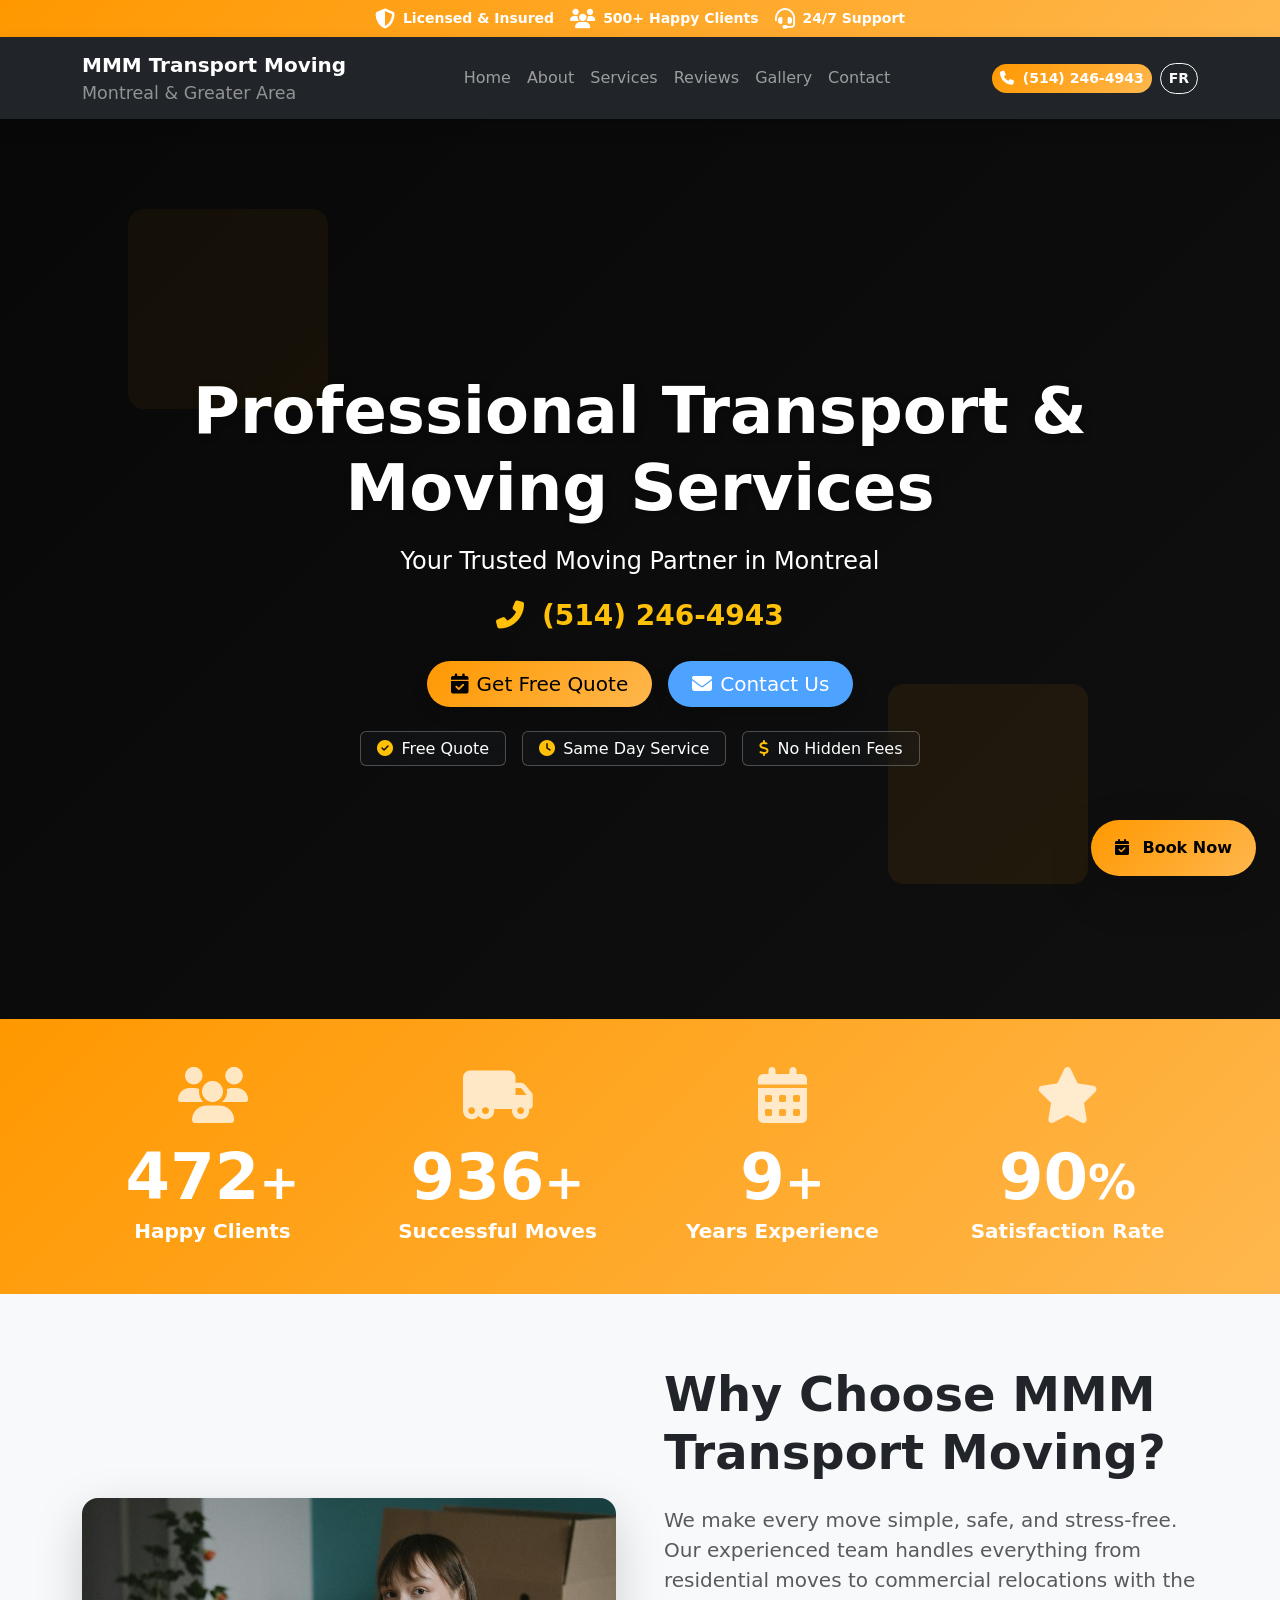
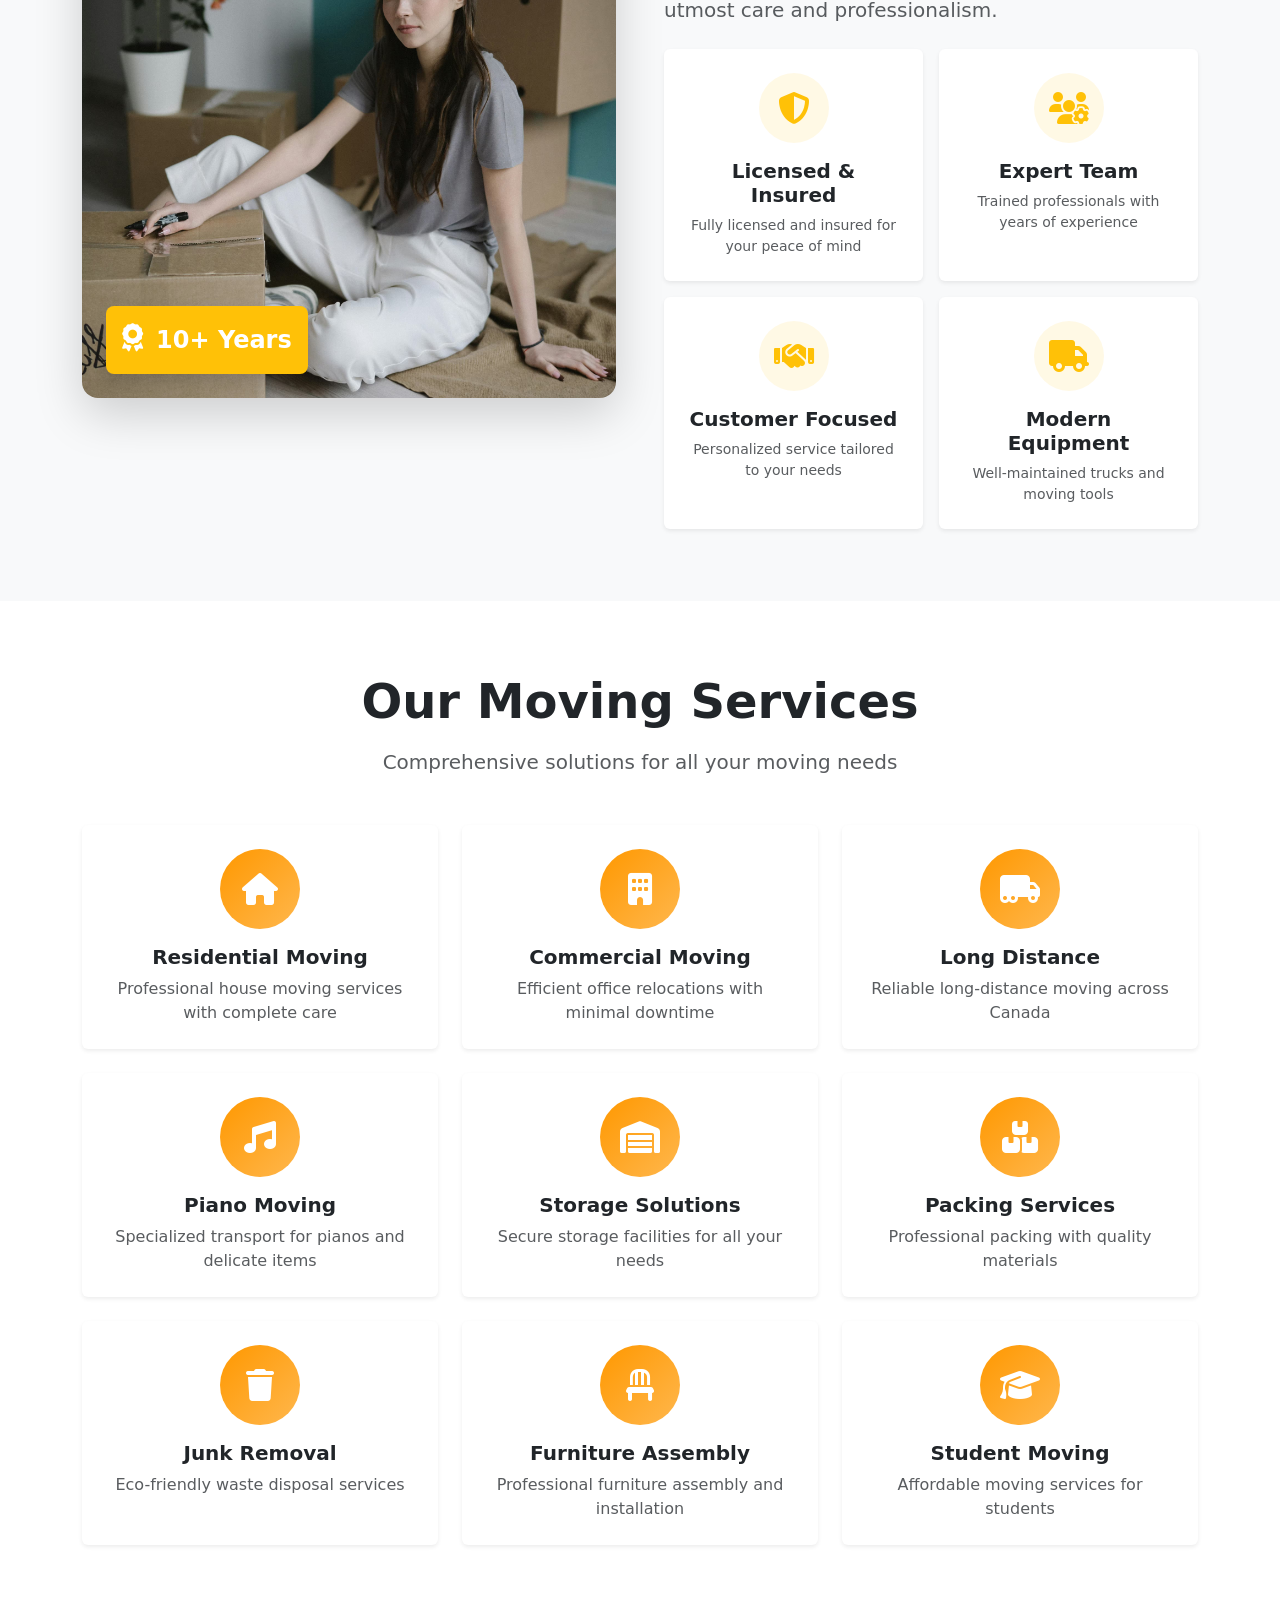
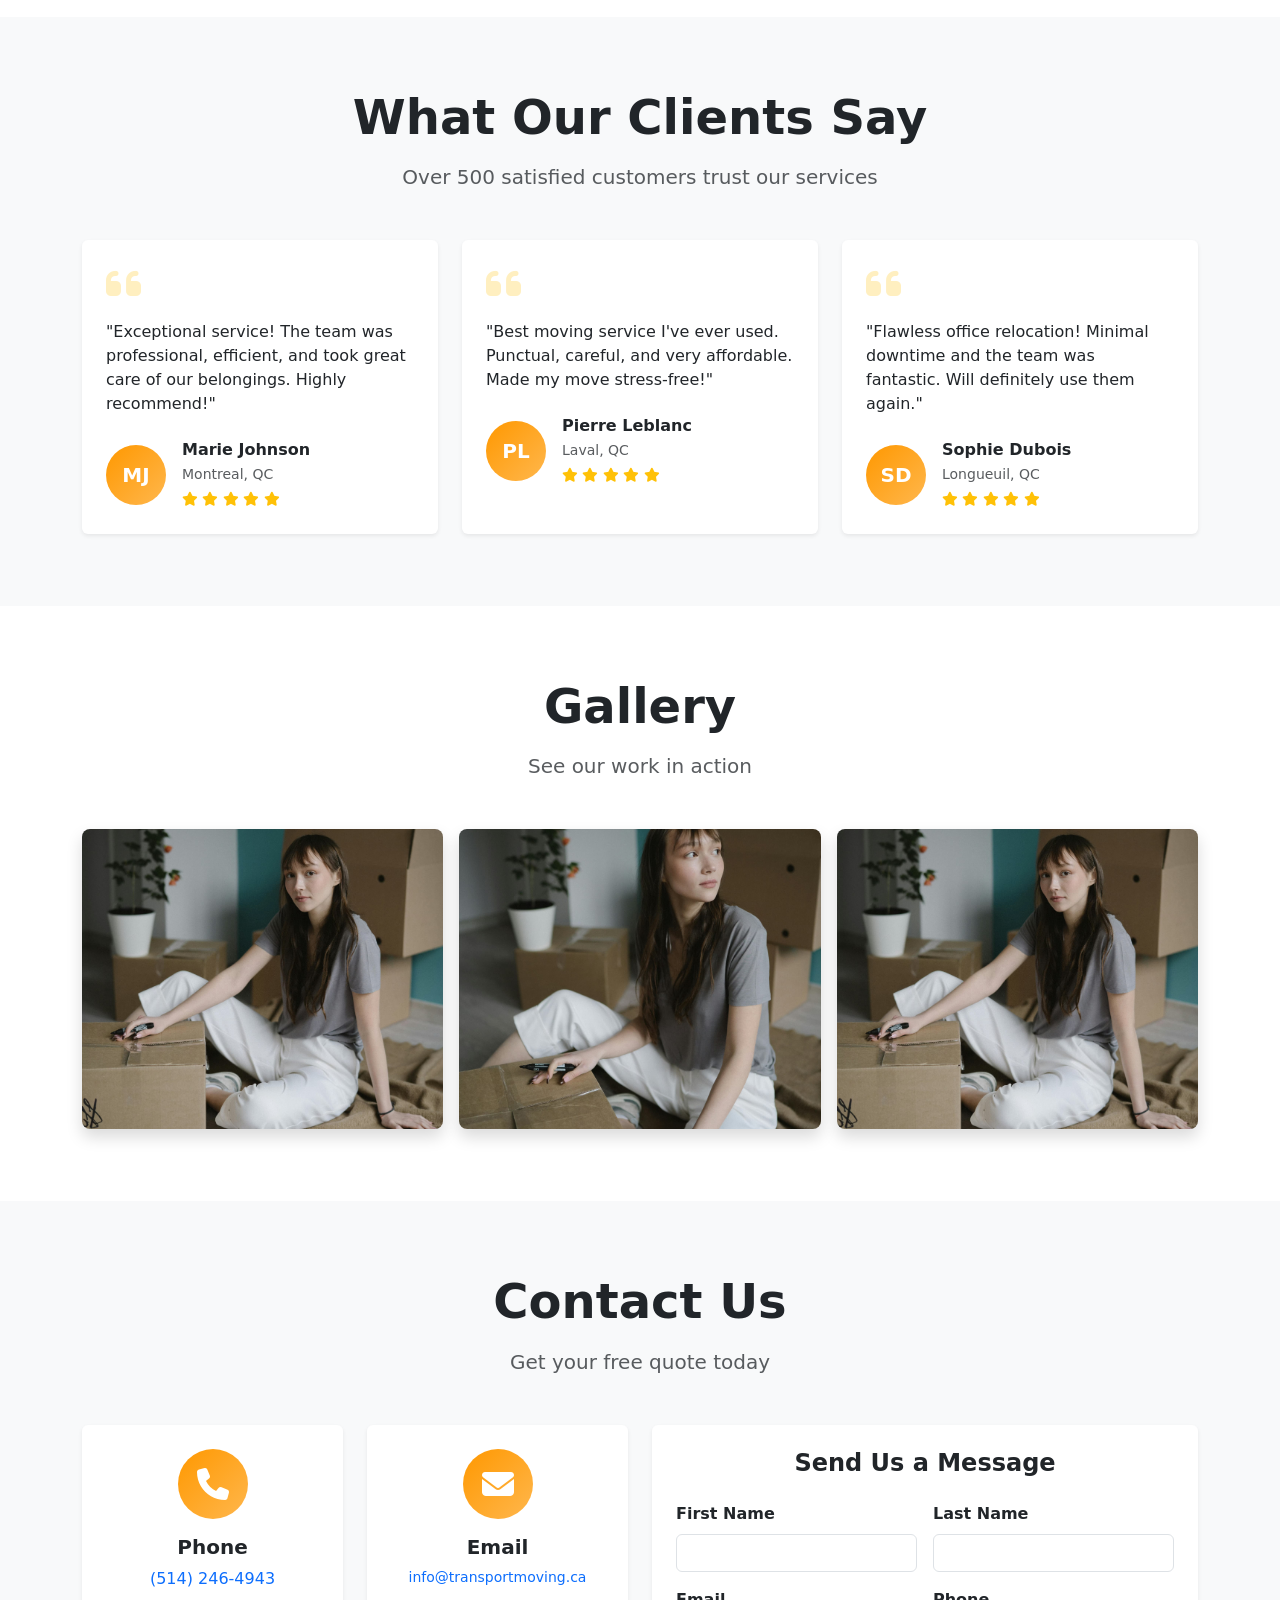
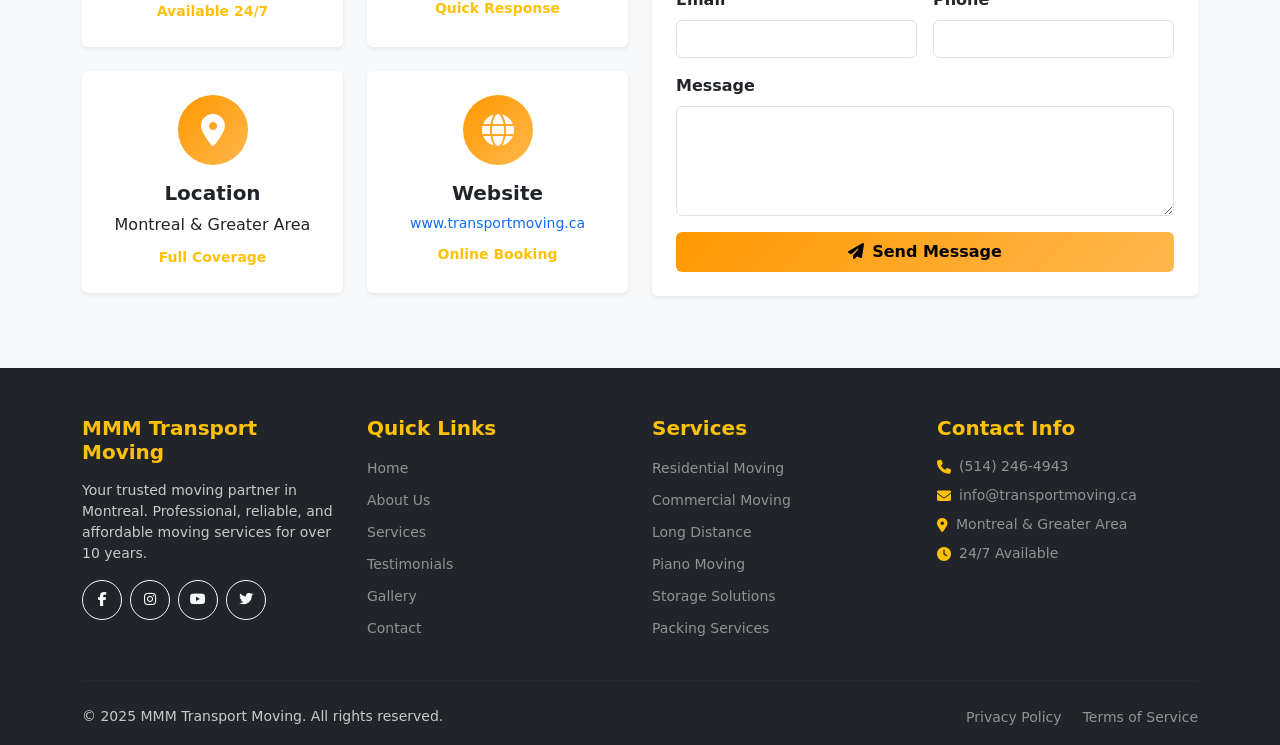
==== commit e13d3ea1: "2nd" ====
--- a/index.html
+++ b/index.html
@@ -196,7 +196,7 @@
         <div class="row g-5 align-items-center">
           <div class="col-lg-6">
             <div class="position-relative">
-              <img src="pexels-anastasia-shuraeva-7647397.jpg" alt="Professional moving team" class="img-fluid rounded-4 shadow-lg" style="max-height: 500px; width: 100%; object-fit: cover;">
+              <img src="img-1.avif" alt="Professional moving team" class="img-fluid rounded-4 shadow-lg" style="max-height: 500px; width: 100%; object-fit: cover;">
               <div class="position-absolute bottom-0 start-0 m-4 bg-warning text-white p-3 rounded-3 shadow">
                 <i class="fas fa-award fs-3 me-2"></i>
                 <span class="fs-4 fw-bold">10+ Years</span>
@@ -477,7 +477,7 @@
         <div class="row g-3">
           <div class="col-md-6 col-lg-4">
             <div class="gallery-item position-relative overflow-hidden rounded-3 shadow" style="cursor: pointer;">
-              <img src="pexels-anastasia-shuraeva-7647397.jpg" alt="Professional moving service" class="img-fluid w-100" style="height: 300px; object-fit: cover;" loading="lazy">
+              <img src="img-1.avif" alt="Professional moving service" class="img-fluid w-100" style="height: 300px; object-fit: cover;" loading="lazy">
               <div class="gallery-overlay position-absolute top-0 start-0 w-100 h-100 bg-dark bg-opacity-75 d-flex align-items-center justify-content-center opacity-0">
                 <i class="fas fa-search-plus text-white display-4"></i>
               </div>
@@ -485,7 +485,7 @@
           </div>
           <div class="col-md-6 col-lg-4">
             <div class="gallery-item position-relative overflow-hidden rounded-3 shadow" style="cursor: pointer;">
-              <img src="pexels-anastasia-shuraeva-7647762.jpg" alt="Secure transport" class="img-fluid w-100" style="height: 300px; object-fit: cover;" loading="lazy">
+              <img src="img-2.avif" alt="Secure transport" class="img-fluid w-100" style="height: 300px; object-fit: cover;" loading="lazy">
               <div class="gallery-overlay position-absolute top-0 start-0 w-100 h-100 bg-dark bg-opacity-75 d-flex align-items-center justify-content-center opacity-0">
                 <i class="fas fa-search-plus text-white display-4"></i>
               </div>
@@ -493,7 +493,7 @@
           </div>
           <div class="col-md-6 col-lg-4">
             <div class="gallery-item position-relative overflow-hidden rounded-3 shadow" style="cursor: pointer;">
-              <img src="pexels-anastasia-shuraeva-7647397.jpg" alt="Expert movers" class="img-fluid w-100" style="height: 300px; object-fit: cover;" loading="lazy">
+              <img src="img-1.avif" alt="Expert movers" class="img-fluid w-100" style="height: 300px; object-fit: cover;" loading="lazy">
               <div class="gallery-overlay position-absolute top-0 start-0 w-100 h-100 bg-dark bg-opacity-75 d-flex align-items-center justify-content-center opacity-0">
                 <i class="fas fa-search-plus text-white display-4"></i>
               </div>
@@ -622,16 +622,16 @@
           <h5 class="text-warning fw-bold mb-3">MMM Transport Moving</h5>
           <p class="small opacity-75">Your trusted moving partner in Montreal. Professional, reliable, and affordable moving services for over 10 years.</p>
           <div class="d-flex gap-2 mt-3">
-            <a href="#" class="btn btn-sm btn-outline-light rounded-circle" style="width: 40px; height: 40px;" aria-label="Facebook">
+            <a href="#" class="btn pt-2 btn-sm btn-outline-light rounded-circle" style="width: 40px; height: 40px;" aria-label="Facebook">
               <i class="fab fa-facebook-f"></i>
             </a>
-            <a href="https://www.instagram.com/" class="btn btn-sm btn-outline-light rounded-circle" style="width: 40px; height: 40px;" aria-label="Instagram" target="_blank">
+            <a href="https://www.instagram.com/" class="btn pt-2 btn-sm btn-outline-light rounded-circle" style="width: 40px; height: 40px;" aria-label="Instagram" target="_blank">
               <i class="fab fa-instagram"></i>
             </a>
-            <a href="#" class="btn btn-sm btn-outline-light rounded-circle" style="width: 40px; height: 40px;" aria-label="YouTube">
+            <a href="#" class="btn pt-2 btn-sm btn-outline-light rounded-circle" style="width: 40px; height: 40px;" aria-label="YouTube">
               <i class="fab fa-youtube"></i>
             </a>
-            <a href="#" class="btn btn-sm btn-outline-light rounded-circle" style="width: 40px; height: 40px;" aria-label="Twitter">
+            <a href="#" class="btn pt-2 btn-sm btn-outline-light rounded-circle" style="width: 40px; height: 40px;" aria-label="Twitter">
               <i class="fab fa-twitter"></i>
             </a>
           </div>
